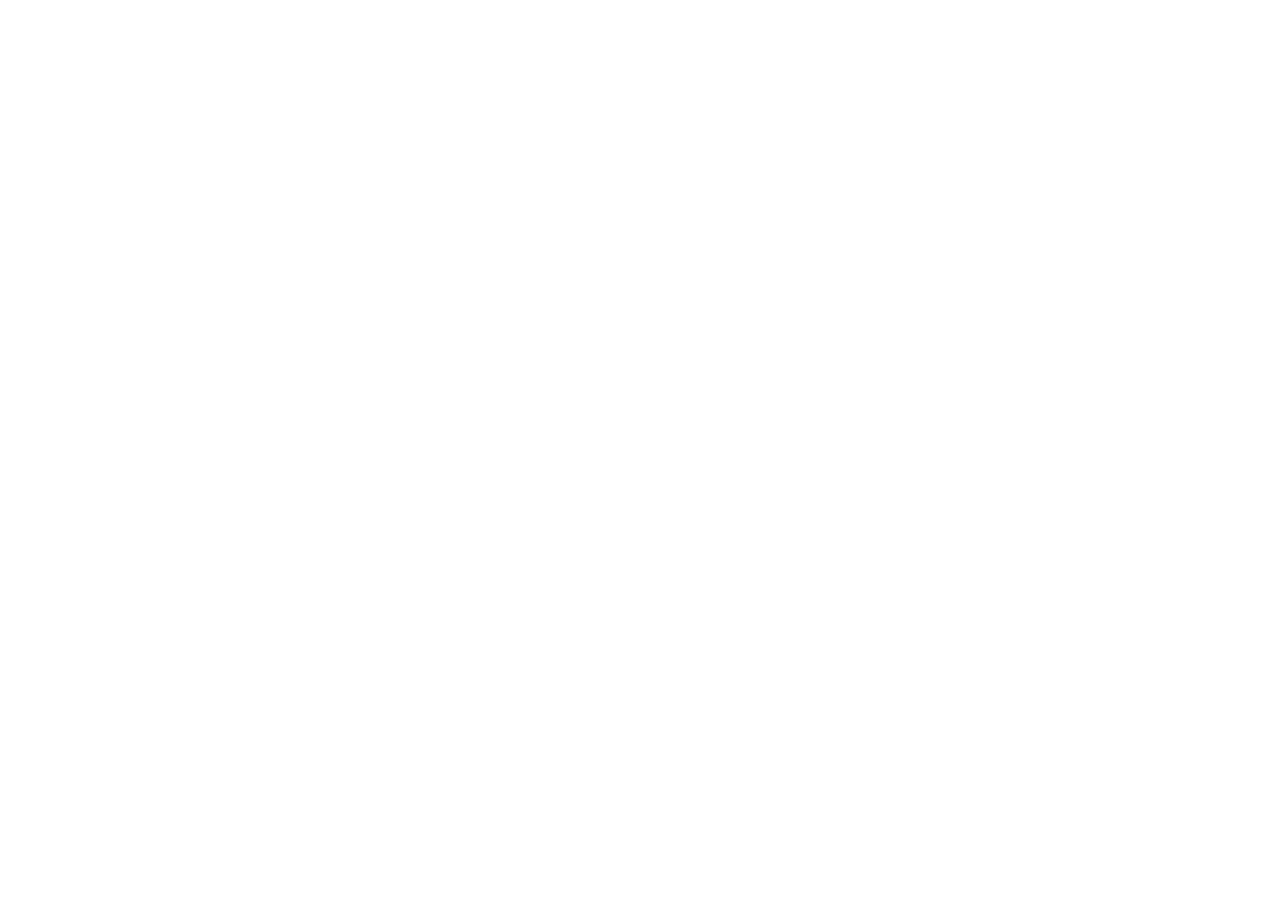
==== index.html @ 6e27ade0 "Add files via upload" ====
<!DOCTYPE html>
<html>
<head>
    <meta charset='utf-8'>
    <meta http-equiv='X-UA-Compatible' content='IE=edge'>
    <title>Page Title</title>
    <meta name='viewport' content='width=device-width, initial-scale=1'>
    <link rel='stylesheet' type='text/css' media='screen' href='styles.css'>
    
</head>
<body>


    <script src='scripts.js'></script>
    
</body>
</html>
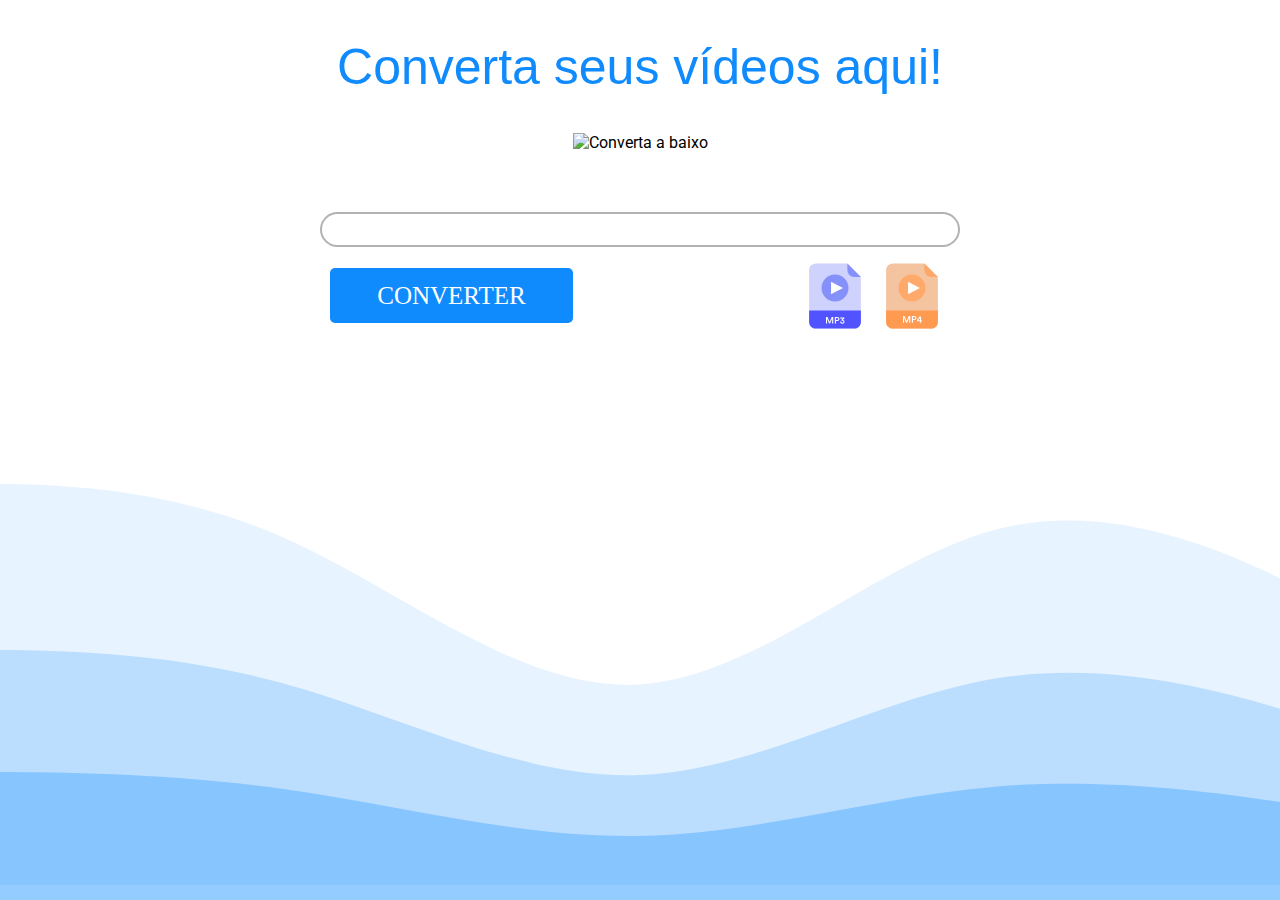
==== commit fd8d2972: "Add files via upload" ====
--- a/index.html
+++ b/index.html
@@ -1,17 +1,31 @@
-<!DOCTYPE html>
+<! DOCTYPE HTML>
 <html>
-<head>
-    <meta charset='utf-8'>
-    <meta http-equiv='X-UA-Compatible' content='IE=edge'>
-    <title>Page Title</title>
-    <meta name='viewport' content='width=device-width, initial-scale=1'>
-    <link rel='stylesheet' type='text/css' media='screen' href='styles.css'>
-    
-</head>
+    <head>
+        <link rel="stylesheet" href="styles.css">
+        <link href="https://fonts.googleapis.com/css2?family=Roboto:wght@100&display=swap" rel="stylesheet">
+    </head>
 <body>
 
-
-    <script src='scripts.js'></script>
+<section id ="allContent">
+    <main>
+    <h1>Converta seus vídeos aqui!</h1>
+    <img src="Vector.png"
+        alt="Converta a baixo"
+    > <div id="conversorDoLink">
+    <input type="link" name="link">
+        </div>
+</main> 
+    <footer>
+        <a href="#" id="converter">CONVERTER</a>
+        <div id="conversores">
+        <a href="#" id="mp3" onclick="onOff()"><img src="MP3.svg"
+        alt="Converter para MP3"></img></a>
+        <a href="#" id="mp4" onclick="onOff()"><img src="MP4.svg"
+            alt="Converter para MP4"></a>
+            </div>
+    </footer></section>
+    <script src="scripts.js"></script>
+   
     
 </body>
 </html>--- a/styles.css
+++ b/styles.css
@@ -0,0 +1,117 @@
+body{
+    margin: 0 auto;
+    padding: 0;
+    border: 0;
+    box-sizing: border-box;
+    display: flex;
+    background-image: url(background-body.svg);
+    background-repeat: no-repeat;
+    
+    background-position: bottom;
+    font-family: 'Roboto', sans-serif;
+    
+    
+   
+    
+
+    
+}
+footer #converter
+{
+    text-decoration: none;
+    color: #FFFFFF;
+    background: #0F8BFE;
+    border-radius: 5px;
+    width: 243px;
+    height: 55px;
+    font-size: 25px;
+    font-weight: 500;
+    line-height: 32px;
+    font-family: 'Circular Std';
+    display: flex;
+    justify-content: center;
+    align-items: center;
+    
+
+    
+}
+#allContent{
+    
+    
+}
+#allContent main h1{
+    width: 100%;
+
+    font-family: Helvetica;
+    font-style: normal;
+    font-weight: 500;
+    font-size: 50px;
+    line-height: 66px;
+    color: #0F8BFE;
+
+}
+#allContent main {
+    
+    text-align: center;
+    width: 100vw;
+    margin: 0 auto;
+
+}
+#allContent main #conversorDoLink{
+    width: 50%;
+    height: 35px;
+    display: flex;
+    justify-items: center;
+     margin: 0 auto;
+     margin-top: 60px;
+
+}
+#allContent main input{
+    border: 2px solid rgba(0,0,0,0.3);
+    box-sizing: border-box;
+    border-radius: 20px;
+    width: 100%;
+    height: 35px;
+    box-sizing: border-box;
+    padding: 0 10px;
+    outline: none;
+   
+    
+    
+    
+    
+}
+footer{
+    margin: 0 auto;
+
+    display: flex;
+    padding: 10px;
+    box-sizing: border-box;
+    justify-content: space-between;
+    
+    width: 50%;
+    align-items: center;
+
+
+}
+#conversores{
+    display: flex;
+}
+#mp3, #mp4{
+    padding: 2.5px;
+    display: flex;
+    width: 77px;
+    height: 77px;
+    box-sizing: border-box;
+    
+
+
+
+
+}
+#mp3.ativado, #mp4.ativado{
+    border: 1px solid black;
+
+}
+
+
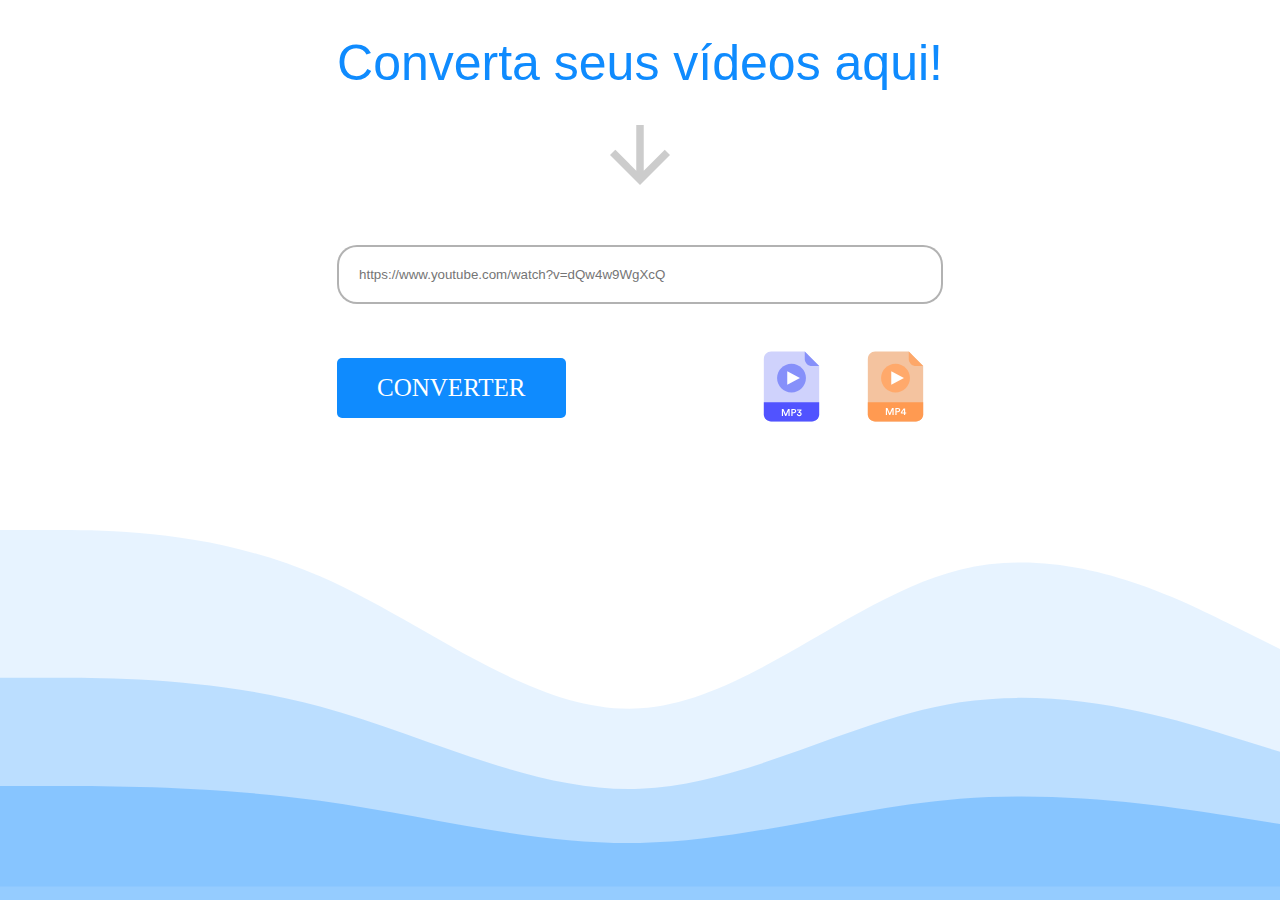
==== commit 0ef47a87: "Improving accessibility. Refactoring code. Styling with flexbox" ====
--- a/index.html
+++ b/index.html
@@ -1,31 +1,35 @@
-<! DOCTYPE HTML>
-<html>
-    <head>
-        <link rel="stylesheet" href="styles.css">
-        <link href="https://fonts.googleapis.com/css2?family=Roboto:wght@100&display=swap" rel="stylesheet">
-    </head>
+<!DOCTYPE HTML>
+<html lang="pt-BR">
+  <head>
+    <meta charset="UTF-8">
+    <meta
+      name="description"
+      content="Converta vídeos do YouTube para MP4 ou MP3!"
+    />
+    <link rel="stylesheet" href="styles.css">
+    <link href="https://fonts.googleapis.com/css2?family=Roboto:wght@100&display=swap" rel="stylesheet">
+
+    <title>Conversor de vídeos do YouTube</title>
+  </head>
 <body>
 
-<section id ="allContent">
-    <main>
+  <main>
     <h1>Converta seus vídeos aqui!</h1>
-    <img src="Vector.png"
-        alt="Converta a baixo"
-    > <div id="conversorDoLink">
-    <input type="link" name="link">
-        </div>
-</main> 
-    <footer>
-        <a href="#" id="converter">CONVERTER</a>
-        <div id="conversores">
-        <a href="#" id="mp3" onclick="onOff()"><img src="MP3.svg"
-        alt="Converter para MP3"></img></a>
-        <a href="#" id="mp4" onclick="onOff()"><img src="MP4.svg"
-            alt="Converter para MP4"></a>
-            </div>
-    </footer></section>
-    <script src="scripts.js"></script>
-   
-    
+    <img src="Vector.png" alt="Converte abaixo" />
+    <input type="text" id="conversorDoLink" placeholder="https://www.youtube.com/watch?v=dQw4w9WgXcQ">
+
+    <div>
+      <button id="converter">CONVERTER</button>
+
+      <div id="conversores">
+        <button>
+          <img src="MP3.svg" id="mp3" alt="Converter para MP3" />
+        </button>
+        <button>
+          <img src="MP4.svg" id="mp4" alt="Converter para MP4" />
+        </button>
+      </div>
+    </div>
+  </main> 
 </body>
 </html>--- a/styles.css
+++ b/styles.css
@@ -1,117 +1,91 @@
-body{
-    margin: 0 auto;
-    padding: 0;
-    border: 0;
-    box-sizing: border-box;
-    display: flex;
-    background-image: url(background-body.svg);
-    background-repeat: no-repeat;
-    
-    background-position: bottom;
-    font-family: 'Roboto', sans-serif;
-    
-    
-   
-    
-
-    
-}
-footer #converter
-{
-    text-decoration: none;
-    color: #FFFFFF;
-    background: #0F8BFE;
-    border-radius: 5px;
-    width: 243px;
-    height: 55px;
-    font-size: 25px;
-    font-weight: 500;
-    line-height: 32px;
-    font-family: 'Circular Std';
-    display: flex;
-    justify-content: center;
-    align-items: center;
-    
-
-    
-}
-#allContent{
-    
-    
-}
-#allContent main h1{
-    width: 100%;
-
-    font-family: Helvetica;
-    font-style: normal;
-    font-weight: 500;
-    font-size: 50px;
-    line-height: 66px;
-    color: #0F8BFE;
-
-}
-#allContent main {
-    
-    text-align: center;
-    width: 100vw;
-    margin: 0 auto;
-
-}
-#allContent main #conversorDoLink{
-    width: 50%;
-    height: 35px;
-    display: flex;
-    justify-items: center;
-     margin: 0 auto;
-     margin-top: 60px;
-
-}
-#allContent main input{
-    border: 2px solid rgba(0,0,0,0.3);
-    box-sizing: border-box;
-    border-radius: 20px;
-    width: 100%;
-    height: 35px;
-    box-sizing: border-box;
-    padding: 0 10px;
-    outline: none;
-   
-    
-    
-    
-    
-}
-footer{
-    margin: 0 auto;
-
-    display: flex;
-    padding: 10px;
-    box-sizing: border-box;
-    justify-content: space-between;
-    
-    width: 50%;
-    align-items: center;
-
-
-}
-#conversores{
-    display: flex;
-}
-#mp3, #mp4{
-    padding: 2.5px;
-    display: flex;
-    width: 77px;
-    height: 77px;
-    box-sizing: border-box;
-    
-
-
-
-
-}
-#mp3.ativado, #mp4.ativado{
-    border: 1px solid black;
-
+html, body {
+  min-height: 100%;
 }
 
+body {
+  margin: 0 auto;
+  padding: 0;
+  border: 0;
+  box-sizing: border-box;
+  background-image: url(background-body.svg);
+  background-repeat: no-repeat;
+  background-position: bottom;
+  background-size: contain;
+  font-family: 'Roboto', sans-serif;
+  display: flex;
+  align-items: center;
+  justify-content: center;
+}
 
+*:focus {
+  outline: none;
+  box-shadow: 0 0 1px 2px #0053a0;
+}
+
+button {
+  cursor: pointer;
+}
+
+button:focus {
+  box-shadow: 0 0 1px 2px #000;
+}
+
+main {
+  display: flex;
+  flex-direction: column;
+}
+
+main h1 {
+  font-family: Helvetica;
+  font-style: normal;
+  font-weight: 500;
+  font-size: 50px;
+  color: #0F8BFE;
+}
+
+main > img {
+  align-self: center;
+}
+
+#conversorDoLink {
+  margin-top: 60px;
+  padding: 20px;
+  border-radius: 20px;
+  border: 2px solid rgba(0, 0, 0, 0.3);
+}
+
+main > div {
+  display: flex;
+  justify-content: space-between;
+  margin-top: 40px;
+}
+
+main button {
+  border: 0;
+  background: none;
+}
+
+main > div > button {
+  align-self: center;
+
+  color: #FFFFFF;
+  background: #0F8BFE;
+  border-radius: 5px;
+  font-size: 25px;
+  font-weight: 500;
+  font-family: 'Circular Std';
+  padding: 16px 40px;
+}
+
+#conversores button {
+  border-radius: 5px;
+}
+
+#mp3,
+#mp4 {
+  padding: 2.5px;
+}
+
+#mp4 {
+  margin-left: 6px;
+}
